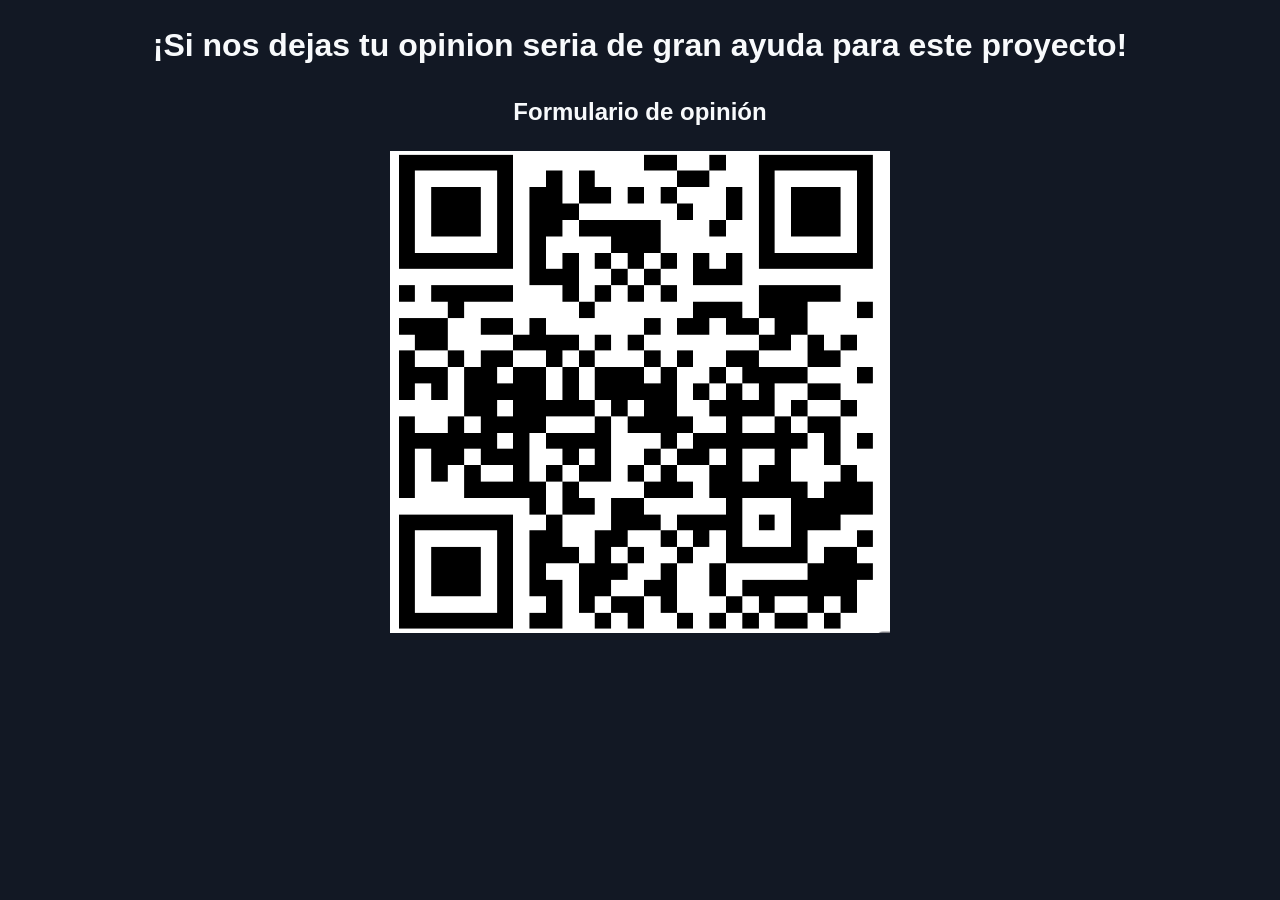
==== opinion/otra.html @ 84e80fe2 "Add files via upload" ====
<!DOCTYPE html>
<html lang="en">
<head>
    <meta charset="UTF-8">
    <meta name="viewport" content="width=device-width, initial-scale=1.0">
    <title>Opinion</title>
    <LINK rel="stylesheet" href="style.css">
</head>
<body>
    

    <h1>¡Si nos dejas tu opinion seria de gran ayuda para este proyecto!</h1>

    <h2>Formulario de opinión</h2>
        <img src="Qr.png" alt="Codigo QR para acceder al formulario de opinión">

        


</body>
</html>
---- opinion/style.css ----
:root {
        --primary: #c51a4a; /* Color frambuesa de Raspberry Pi */
        --primary-dark: #921033;
        --python-blue: #306998;
        --python-yellow: #ffd43b;
        --dark-bg: #121824;
        --card-bg: #1e2638;
        --text-light: #f8fafc;
        --text-muted: #94a3b8;
    }

body{
        font-family: 'Poppins', sans-serif;
        background-color: var(--dark-bg);
        color: var(--text-light);
        line-height: 1.6;
        overflow-x: hidden;
    }

h1{
        text-align: center;
        color: var(--text-light);
        margin-top: 20px;
    }

h2{
        text-align: center;
        color: var(--text-light);
        margin-top: 10px;
    }   

img{
        display: block;
        margin: 20px auto;
        width: 500px;
        height: auto;
    }
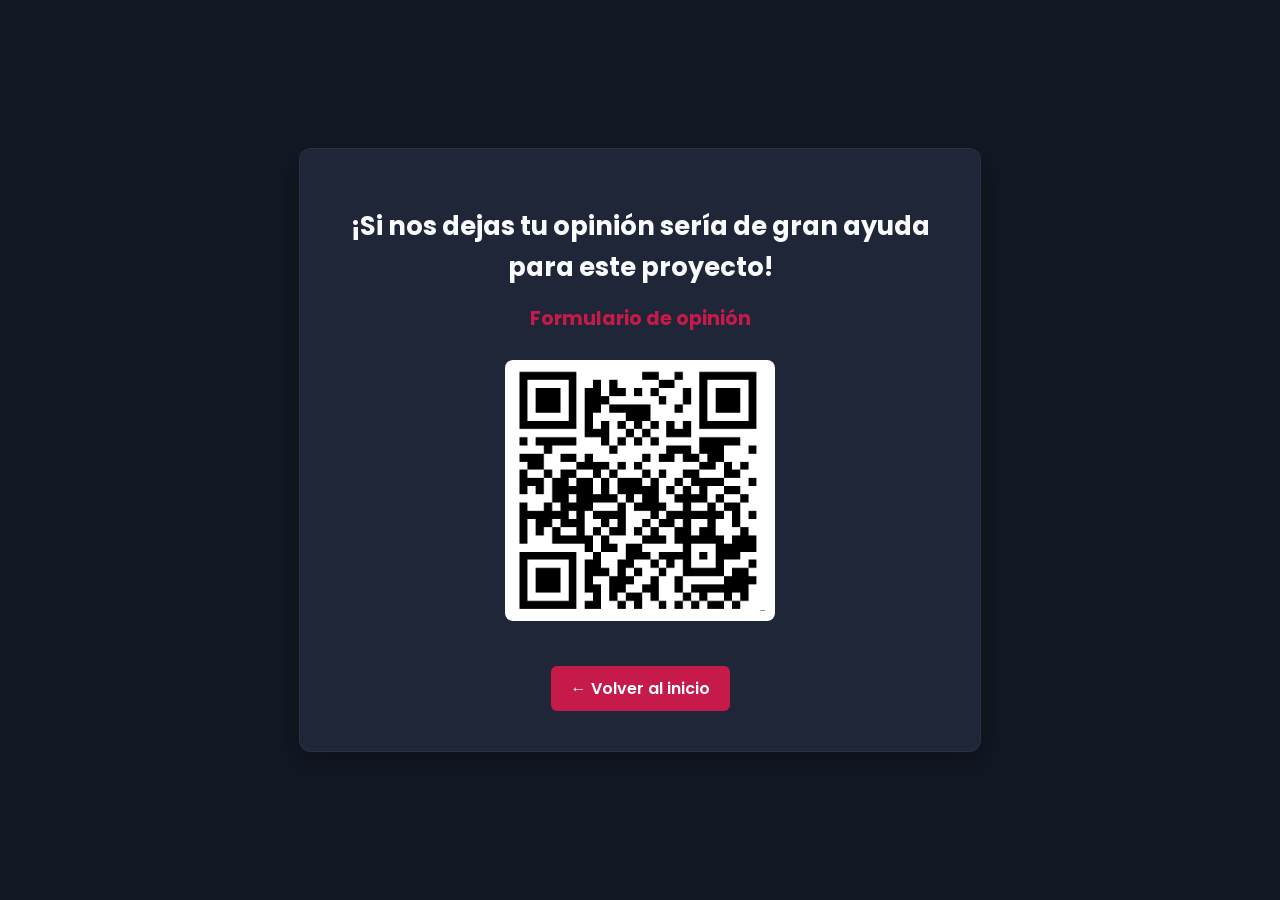
==== commit 46bead85: "Add files via upload" ====
--- a/opinion/otra.html
+++ b/opinion/otra.html
@@ -1,21 +1,99 @@
 <!DOCTYPE html>
-<html lang="en">
+<html lang="es">
 <head>
     <meta charset="UTF-8">
     <meta name="viewport" content="width=device-width, initial-scale=1.0">
-    <title>Opinion</title>
-    <LINK rel="stylesheet" href="style.css">
+    <title>Opinión - Raspberry Pi & Python</title>
+    <link href="https://fonts.googleapis.com/css2?family=Poppins:wght@300;400;600;700&display=swap" rel="stylesheet">
+    <style>
+        :root {
+            --primary: #c51a4a;
+            --primary-dark: #921033;
+            --python-blue: #306998;
+            --python-yellow: #ffd43b;
+            --dark-bg: #121824;
+            --card-bg: #1e2638;
+            --text-light: #f8fafc;
+            --text-muted: #94a3b8;
+        }
+
+        body {
+            font-family: 'Poppins', sans-serif;
+            background-color: var(--dark-bg);
+            color: var(--text-light);
+            line-height: 1.6;
+            overflow-x: hidden;
+            display: flex;
+            justify-content: center;
+            align-items: center;
+            height: 100vh;
+            margin: 0;
+        }
+
+        .opinion-card {
+            background-color: var(--card-bg);
+            padding: 40px;
+            border-radius: 12px;
+            box-shadow: 0 10px 25px rgba(0,0,0,0.3);
+            border: 1px solid rgba(255,255,255,0.05);
+            text-align: center;
+            max-width: 600px;
+            width: 90%;
+        }
+
+        h1 {
+            font-size: 1.6rem;
+            color: var(--text-light);
+            margin-bottom: 15px;
+        }
+
+        h2 {
+            font-size: 1.2rem;
+            color: var(--primary);
+            margin-bottom: 25px;
+        }   
+
+        img {
+            display: block;
+            margin: 20px auto;
+            width: 100%;
+            max-width: 250px;
+            height: auto;
+            border-radius: 8px;
+            background: #fff;
+            padding: 10px;
+        }
+
+        .btn-back {
+            display: inline-block;
+            margin-top: 25px;
+            padding: 10px 20px;
+            background-color: var(--primary);
+            color: white;
+            text-decoration: none;
+            border-radius: 6px;
+            font-weight: 600;
+            transition: background-color 0.3s ease, transform 0.2s ease, box-shadow 0.3s ease;
+        }
+
+        .btn-back:hover {
+            background-color: var(--primary-dark);
+            transform: translateY(-2px);
+            box-shadow: 0 8px 20px rgba(197, 26, 74, 0.4);
+        }
+    </style>
 </head>
 <body>
-    
 
-    <h1>¡Si nos dejas tu opinion seria de gran ayuda para este proyecto!</h1>
-
-    <h2>Formulario de opinión</h2>
-        <img src="Qr.png" alt="Codigo QR para acceder al formulario de opinión">
-
+    <div class="opinion-card">
+        <h1>¡Si nos dejas tu opinión sería de gran ayuda para este proyecto!</h1>
+        <h2>Formulario de opinión</h2>
+        <img src="Qr.png" alt="Código QR para acceder al formulario de opinión">
         
-
+        <div>
+            <a href="../pagina/raspberry-pi.html" class="btn-back">← Volver al inicio</a>
+        </div>
+    </div>
 
 </body>
 </html>
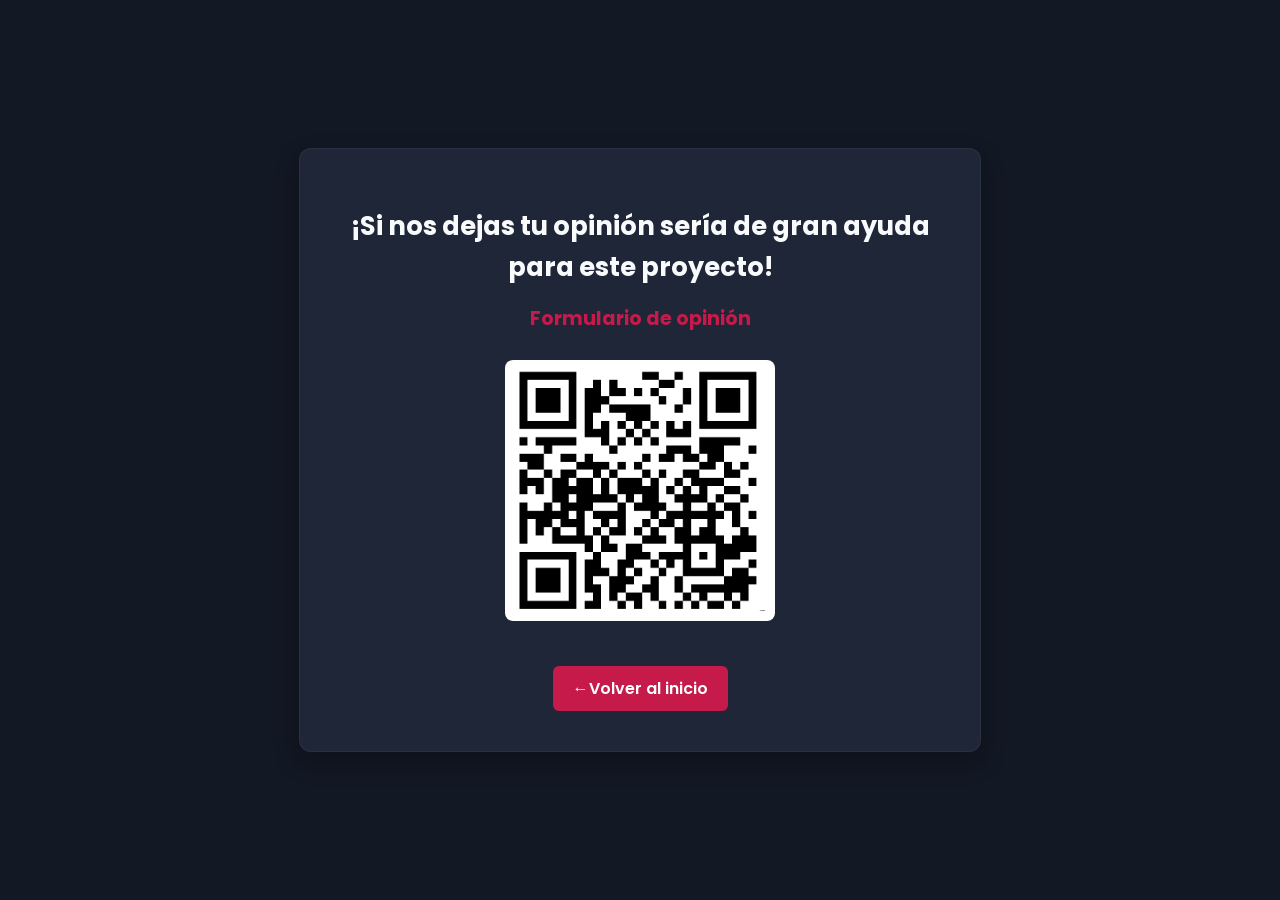
==== commit 23210206: "Update otra.html" ====
--- a/opinion/otra.html
+++ b/opinion/otra.html
@@ -91,9 +91,9 @@
         <img src="Qr.png" alt="Código QR para acceder al formulario de opinión">
         
         <div>
-            <a href="../pagina/raspberry-pi.html" class="btn-back">← Volver al inicio</a>
+         <a href="../index.html" class="btn-back">←Volver al inicio</a>
         </div>
     </div>
 
 </body>
-</html>+</html>
